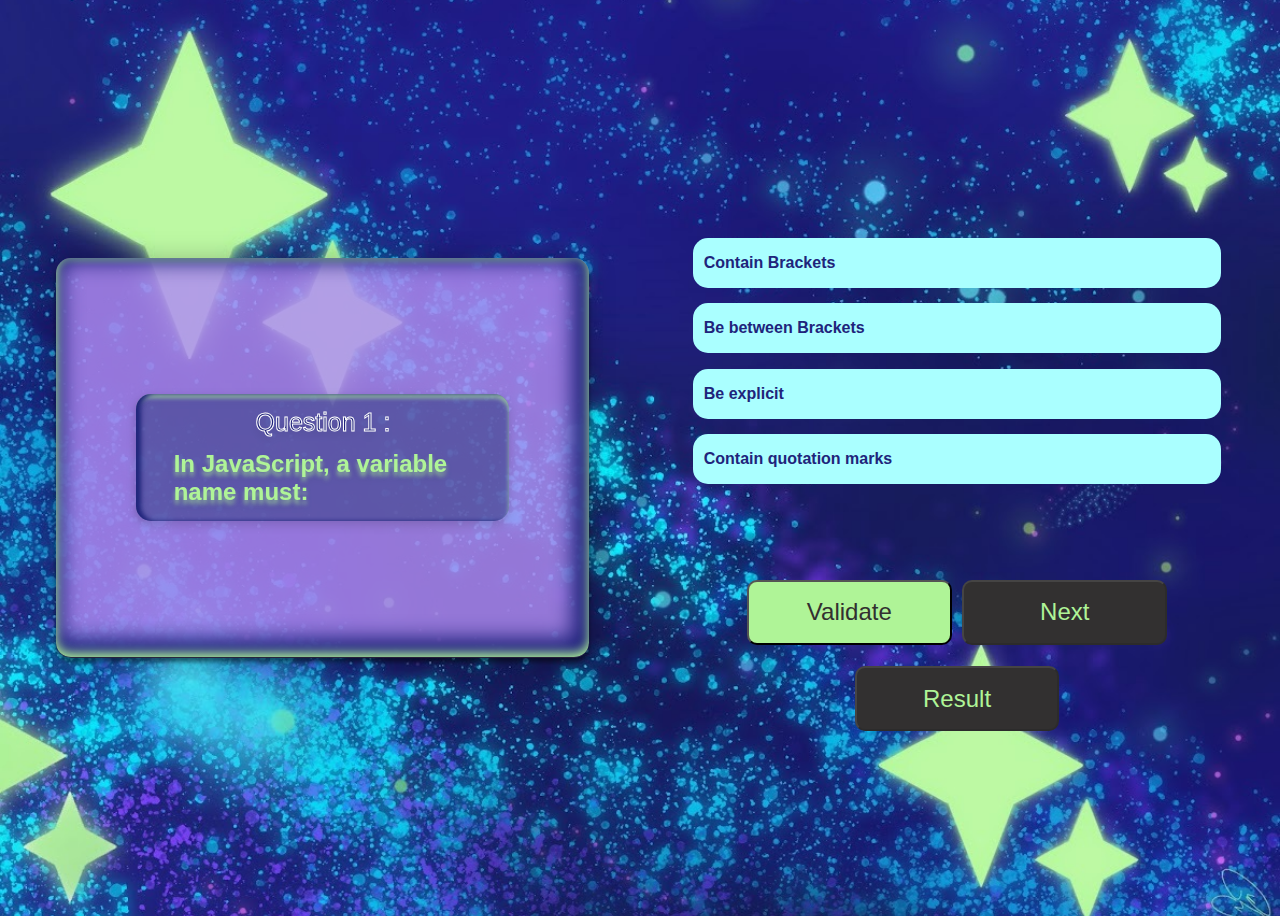
==== index.html @ 8a19ac08 "recreate" ====
<!DOCTYPE html>
<html lang="en">
<head>
    <meta charset="UTF-8">
    <meta http-equiv="X-UA-Compatible" content="IE=edge">
    <meta name="viewport" content="width=device-width, initial-scale=1.0">
    <link rel="stylesheet" href="style.css">
    <link href="https://fonts.cdnfonts.com/css/do-futuristic" rel="stylesheet">
    <link href="https://fonts.cdnfonts.com/css/axial-cut" rel="stylesheet">
    <link href="https://fonts.cdnfonts.com/css/sphere-next" rel="stylesheet">
    <link href="https://fonts.cdnfonts.com/css/alien-2" rel="stylesheet">
    

    <title>Quiz Game</title>
</head>
<body>
        <div class="quiz-container">
            <div id="questionBBox">
                
                <div class="star"></div>
                <div id="questionSBox">
                    <h2 id="numQuestion"> Question 1 :</h2>
                    <h2 id ="question"> Question</h2>
                </div>
                
            </div>
            <div id="answerBox">  
               <!--  <div id="score">
                     <h2> Score : </h2> 
                </div> -->
                <ul>
                    <li class="custom_a">
                        <input type="radio" name="answer" id="a" class="answer">
                        <label for="a" id="reponse_a">Answer</label>
                        
                    </li>
                    <li class="custom_b">
                        <input type="radio" name="answer" id="b" class="answer">
                        <label for="b" id="reponse_b">Answer</label>
                        
                    </li>
                    <li>
                        <input type="radio" name="answer" id="c" class="answer">
                        <label for="c" id="reponse_c">Answer</label>
                    </li>
                    <li>
                        <input type="radio" name="answer" id="d" class="answer">
                        <label for="d" id="reponse_d">Answer</label>
                        
                    </li>
                    
                </ul>
                    <div id="buttons">
                        <button  id = "btn"> Validate</button>
                        <button  id = "btn_suivant" class="btn_suivant_hover"> Next</button>
                        <button id="btn_resultat" class="btn_hover"onclick="window.location.href='score.html'">Result</button>

                    </div>
            </div>  
           
    </div>

    
    
        <script src="index2Marz.js"></script>
    
</body>
</html>
---- style.css ----
*{
    box-sizing: border-box;
    
    }
    
    @font-face {
        font-family: 'excelorateregular';
        src: url('excelorate-font-webfont.woff2') format('woff2'),
             url('excelorate-font-webfont.woff') format('woff');
        font-weight: normal;
        font-style: normal;
        
    }

    @font-face {
        font-family: 'Share Tech';
        src: url('https://fonts.googleapis.com/css2?family=Share+Tech&display=swap');
        font-weight: normal;
        font-style: normal;
    }

    
    body{
        display: flex;
        justify-content: center;
        align-items: center ;
        height: 100vh;
        background: url("BG.jpg") no-repeat center center fixed;
        -webkit-background-size: cover;
        -moz-background-size: cover;
        -o-background-size: cover;
        background-size: cover;
        cursor: url("cursor.cur"), auto;
    }
    .quiz-container{
        border-radius: 10px;
        display: flex;
        justify-content: center;
        align-items: center;
        width: 100%;
        height: 80%;
    }
    
    #questionBBox {
        display: flex;
        align-items: center;
        justify-content: center;
        width: 533px;
        height: 400px;
        filter: drop-shadow(0 0 0.75rem rgba(0, 0, 0, 0.25));
        background: rgba(184, 146, 255, 0.79);
        border-bottom: 1px solid rgba(0, 0, 0, 0.74);
        box-shadow: 0px 4px 4px rgba(0, 0, 0, 0.25), 
        0px 4px 4px rgba(0, 0, 0, 0.25), 
        inset 0px -4px 11px #AFF497, 
        inset -5px -7px 20px 12px #20247B, 
        inset 0px 4px 4px rgba(175, 244, 151, 0.64);
        border-radius: 15px;
    
        
    }
    
    /* .star{
        width: 9vw;
        height: 30vh;
        clip-path: polygon(50% 10%, 63% 35%, 100% 50%, 63% 64%, 50% 92%, 33% 65%, 0 50%, 35% 35%);
        margin-right: -20%;
        margin-top:-32%;
        margin-left: 15%;
        background-color: rgba(174, 244, 151, 0.4);
        position: relative;
        left: -7%;
        
        
    } */
    
    #questionSBox {
        width: 70%;
        height: auto;
        box-shadow: inset 5px 0px 4px #20247b, 
        inset 0px 4px 4px rgba(175, 244, 151, 0.64);
        filter: drop-shadow(0px 4px 4px rgba(0, 0, 0, 0.25));
        display: flex;
        flex-direction: column;
        justify-content: flex-start;
        align-items: center;
        background: rgba(54, 69, 145, 0.482);
        border-radius: 15px;
        padding-top: 3%;        
    }
    
    
    
    #question {
        color: #AFF497;
        text-shadow: 0px 4px 4px rgba(175, 244, 151, 0.64);
        background: none;
        margin: 0;
        padding-left: 10%;
        padding-right: 10%;
        padding-top: 4%;
        padding-bottom: 4%;
        font-family: 'Alien', sans-serif;
        
    
    }
    
    #numQuestion {
        color: #20247B;
       /*  text-shadow: 0px 4px 4px #FCF9F9; */
        font-family: 'Alien', sans-serif;
        font-style: normal;
        font-weight: 400;
        font-size: 25px;
        line-height: 25px;
        background: none;
        margin: 0;
        -webkit-text-stroke-width: 1px;
        -webkit-text-stroke-color: rgb(255, 255, 255);
    
    } 
    
    #numQuestion h2 {
        background: none;
    }
    
    #answerBox{
        width: 533px;
        height: 70%;
        display: flex;
        flex-direction: column;
        justify-content: center;
        align-items: center;
        margin-left: 8%;
        font-family: 'DO Futuristic', sans-serif;

    }
    
    

   /*  #score {
        height: 20%;
    } */
    
    #botBox {
        width: 533px;
        height: 80%;
        display: flex;
        flex-direction: column;
        justify-content: space-around;
        align-items: center;
        
        
    }
    
    #score p {
        color: #AFF497;
        text-shadow: 0px 4px 4px rgba(210, 250, 197, 0.64);
        background: none;
        font-size: 1.5rem;
        padding-top: 50%;
    }
    
    
    label {
        background: none;
        display: inline-block;
        width: 100%;
    }
    
    label:hover {
        cursor: url("cursor.cur"), auto;
    }
    

    input {
        display: none;
    }
    
    ul {
        padding: 0;
        height: 70%;
        width: 99%;
        margin-top: 6%;
    }
    
    
    li{
        list-style-type: none; 
        color: #20247B;
        font-weight: bold;
        width: 100%;
        margin-bottom: 3%;
        padding-bottom: 3%;
        padding-top: 3%;
        padding-left: 2%;
        border-radius: 15px;
        font-size: 1rem;
        font-family: "Share Tech", sans-serif;
        background-color: #AAFFFF;

         
    }


    li:hover {
        filter: drop-shadow(0px 4px 4px rgba(0, 0, 0, 0.25));
        border-style: hidden;
        outline: none;
        box-shadow: 1px 1px 30px 5px #0ff;
        cursor: url("cursor.cur"), auto;
        
    }

    
    #buttons {
        display: flex;
        flex-wrap: wrap;
        flex-direction: row;
        height: 30%;
        width: 100%;
        justify-content: center;
        align-items: center;
        margin-top: 4%;
    }
    
    #btn {
        background-color: #AFF497;
        border-radius: 10px;
        width: 16vw;
        margin-right: 2%;
        height: 50%;
        font-size: 1.5rem;
        color: #323030;
        font-family: 'Alien', sans-serif;
        
    }
    
    #btn:hover {
        background: radial-gradient(#7c51ccb4, #B892FF);
        box-shadow: 0px 0px 12px #AFF497, inset 0px 0px 10px 20px #20257b7c,
        inset 0px 0px 0px 0px #7c51cc9e, inset 0px -4px 11px #AFF497;
        cursor: url("cursor.cur"), auto;
    }
    
    #btn:hover {
        text-shadow: 0px 1px 0px;
        transition-timing-function: ease;
        transition: 0.4s;
        color: #AFF497;
        box-shadow: 0px 0px 12px #AFF497;
        border-radius: 15px;
        cursor: url("cursor.cur"), auto;
    }
    
    
    #btn_suivant {
        background-color: #323030;
        border-radius: 10px;
        width: 16vw;
        height: 50%;
        color: #AFF497;
        font-size: 1.5rem;
        font-family: 'Alien', sans-serif;
        cursor: url("cursor.cur"), auto;
    
    }
    
    
    .btn_suivant_hover:hover  {
        background: radial-gradient(#7c51ccb4, #B892FF);
        box-shadow: 0px 0px 12px #AFF497, inset 0px 0px 10px 20px #20257b7c,
        inset 0px 0px 0px 0px #7c51cc9e, inset 0px -4px 11px #AFF497;
        text-shadow: 0px 1px 0px;
        transition-timing-function: ease;
        transition: 0.4s;
        color: #AFF497;
        box-shadow: 0px 0px 12px #AFF497;
        border-radius: 15px;
        cursor: url("cursor.cur"), auto;

    }

    #btn_resultat{
        background-color: #323030;
        border-radius: 10px;
        width: 16vw;
        height: 50%;
        color: #AFF497;
        font-size: 1.5rem;
        margin-top: 4%;
        font-family: 'Alien', sans-serif;
        cursor: url("cursor.cur"), auto;
    }

    .btn_hover:hover{
        background: radial-gradient(#7c51ccb4, #B892FF);
        box-shadow: 0px 0px 12px #AFF497, inset 0px 0px 10px 20px #20257b7c,
        inset 0px 0px 0px 0px #7c51cc9e, inset 0px -4px 11px #AFF497;
        text-shadow: 0px 1px 0px;
        transition-timing-function: ease;
        transition: 0.4s;
        color: #AFF497;
        box-shadow: 0px 0px 12px #AFF497;
        border-radius: 15px;
        cursor: url("cursor.cur"), auto;
    }



    

    
                                            /* Slide score */
    
    
     #resultatSlide {
        width: 100%;
        height: 100%;
        display: flex;
        justify-content: space-around;
        align-items: center;

        
    }
    
    #leftColumn {
        display: flex;
        flex-direction: column;
        justify-content: center;
        align-items: center;
        width: 50%;
        height: auto;
        align-items: center;
    }
    
    #congratsMesgBox{
        color: rgba(32, 35, 123, 0.75);
        text-align: center;
        font-family: "Share Tech", sans-serif;
        border-style: hidden;
        outline: none;
        box-shadow: 1px 1px 30px 5px #0ff;
        background-color: #AAFFFF;
        height: 210px;
        width: 435px;
        filter: drop-shadow(0px 4px 4px rgba(0, 0, 0, 0.25));
        border-radius: 15px;
        padding-left: 42px;
        padding-right: 42px;
        padding-top: 10px;
        padding-bottom: 10px;
        display: flex;
        flex-direction: row;
        margin-top: 7%;
        
    }
    
    #congratsMesgBox p{
        background-color: #AAFFFF;
        font-weight: 700;
        font-size: 1rem;
        line-height: 14px;
        display: flex;
        align-items: center;
        color: rgba(32, 36, 123, 0.75);
        font-family: "Share Tech", sans-serif;
    
    }
    
    
    #scoreBox {
        display: flex;
        background-color: rgba(184, 146, 255, 0.79);
        border-radius: 15px;
        border-bottom: 1px solid rgba(0, 0, 0, 0.74);
        width: 352px;
        height: 202px;
        box-shadow: 0px 4px 4px rgba(0, 0, 0, 0.25), 
        0px 4px 4px rgba(0, 0, 0, 0.25), 
        inset 0px -4px 11px #AFF497, 
        inset -5px -7px 20px 12px #20247B, 
        inset 0px 4px 4px rgba(175, 244, 151, 0.64);
        justify-content: center;
        align-items: center;
    
    }
    
    #miniScoreBox {
        width: 292.28px;
        height: 113px;
        background-color: rgba(175, 244, 151, 1);
        box-shadow: 6px 7px 16px #20247B, inset 0px 0px 4px 15px rgba(184, 146, 255, 0.48);
        border-radius: 15px;
        display: flex;
        justify-content: center;
        align-items: center;
        -webkit-text-stroke-width: 0.5px;
        -webkit-text-stroke-color: rgb(0, 0, 0);
        filter: drop-shadow(3px 4px 10px rgb(87, 40, 119));
        box-shadow: 2px 4px 4px 2px #C5E8BA inset, 1px 1px 30px 5px #AFF497;
        border-radius: 15px;
    
    }
    
    #miniScoreBox p {
        font-weight: 400;
        font-size: 72px;
        line-height: 59px;
        color: #B892FF;
        text-shadow: 0px 4px 4px rgba(0, 0, 0, 0.25);
        background: none;
        font-family: 'Excelorate', Arial, Helvetica, sans-serif;
    
    }
    
    #rightColumn {
        display: flex;
        align-items: center;
        flex-direction: column;
        justify-content: center;
        width: 50%;
        height: 70%;
    }
    
    #resultatIllustration {
        width: 80%;
        height: 80%;
        filter: drop-shadow(0 0 0.75rem rgba(0, 0, 0, 0.25));
        background: rgba(184, 146, 255, 0.79);
        border-bottom: 1px solid rgba(0, 0, 0, 0.74);
        box-shadow: 0px 4px 4px rgba(0, 0, 0, 0.25), 
        0px 4px 4px rgba(0, 0, 0, 0.25), 
        inset 0px -4px 11px #AFF497, 
        inset -5px -7px 20px 12px #20247B, 
        inset 0px 4px 4px rgba(175, 244, 151, 0.64);
        border-radius: 15px;
        list-style-type: none;
        padding: 15px;
        background-color: rgba(184, 146, 255, 0.79);
        display: flex;
        justify-content: center;
        align-items: center;
        
        
    }

    #resultatIllustration img {  
        width: 75%;
        height: auto;
        background: none;
    }
    
    #backBtnCase {
        margin-top: 5%;
    }

    #backBtn{
        background-color: #AFF497;
        border-radius: 10px;
        width: 100%;
        margin-right: 2%;
        height: 100%;
        font-size: 1.5rem;
        color: #323030;
        font-family: 'Alien', sans-serif;
        cursor: url("cursor.cur"), auto;
        
    }

    #backBtn:hover {
        background: radial-gradient(#7c51ccb4, #B892FF);
        box-shadow: 0px 0px 12px #AFF497, inset 0px 0px 10px 20px #20257b7c,
        inset 0px 0px 0px 0px #7c51cc9e, inset 0px -4px 11px #AFF497;
        text-shadow: 0px 1px 0px;
        transition-timing-function: ease;
        transition: 0.4s;
        color: #AFF497;
        box-shadow: 0px 0px 12px #AFF497;
        border-radius: 15px;
        cursor: url("cursor.cur"), auto;
    }


    @media screen and (max-width: 812px) {
        body {
          display: flex;
          flex-wrap: nowrap;
          flex-flow: column nowrap;
          justify-content: space-between;
          align-items: center;
          margin-bottom: 2vh;
          margin-top: 2vh;
          padding: auto;
          height: fit-content;
        }

        /* #rightColumn, #leftColumn {
          width: 30vw;
          height: 30vh;
        } */

        #resultatSlide {
            display: flex;
            flex-direction: column;
            flex-wrap: nowrap;
        }

        #rightColumn {
            margin-top: 10%;
        }
        /* #resultatIllustration{
            width: 91vw;
            height: 45vh;
            
        } */

        #congratsMesgBox {
            margin-top: 15%;
            width: 55vw;
            height: auto;
            font-family: 'DO Futuristic', sans-serif;
        }

        #congratsMesgBox p {
            font-size: 12px;
        }

        #backBtnCase {
            margin-top: 10%;
            
        }

        #resultatIllustration{
            width: 55vw;
        }

        #scoreBox {
            width: 55vw;
        }

        #miniScoreBox{
            width: 40vw;
            font-family: 'DO Futuristic', sans-serif;
        }
        
        #miniScoreBox p {
            width: auto;
            font-size: 5.5vw;
        }

        
      }
      
      
      
      @media screen and (max-width: 980px) {
        body {
            display: flex;
            flex-wrap: nowrap;
            flex-flow: column nowrap;
            justify-content: space-between;
            align-items: center;
            margin-bottom: 2vh;
            margin-top: 2vh;
            padding: auto;
            height: fit-content;
          }

        #btn_suivant {
            background-color: #323030;
            border-radius: 10px;
            width: 40%;
            height: 50%;
            color: #AFF497;
            font-size: 1.5rem;
            
        
        }
        .quiz-container{
            flex-direction: column;
        }

        #answerBox{
            margin: 0;
            width: 50vw;
        }

        #questionBBox {
            width: 50vw;
            height: 50vh;
            justify-content: center;
            align-items: center;
        }

        #questionSBox {
            width: 30vw;
            margin: 0;
            text-align: center;
            
        }

        #questionSBox h2 {
            font-size: 4vh;
        }

        .star {
            display: none;
        }
        #buttons {
            display: flex;
            flex-wrap: wrap;
            flex-direction: row;
            height: 30%;
            width: 100%;
            justify-content: center;
            align-items: center;
            margin-top: 4%;
        }
        
        #btn {
            background-color: #AFF497;
            border-radius: 10px;
            width: 40%;
            margin-right: 2%;
            height: 50%;
            font-size: 1.5rem;
            color: #323030;
            
        }
        
        
        #btn_suivant {
            background-color: #323030;
            border-radius: 10px;
            width: 40%;
            height: 50%;
            color: #AFF497;
            font-size: 1.5rem;
        
        }
        
    
        #btn_resultat{
            background-color: #323030;
            border-radius: 10px;
            width: 40%;
            height: 50%;
            color: #AFF497;
            font-size: 1.5rem;
            margin-top: 4%;
        }
      }


      @media screen and (max-width: 600px){

        li {
            font-size: 0.8rem;
        }

        #questionBBox {
            width: 10vw;
            height: 30vh;
            justify-content: center;
            align-items: center;
        }

        #questionSBox {
            width: 40vw;
            height: auto;
            margin: 0;
            text-align: center;
            padding-bottom: 0;
            margin-bottom: 0;
            
        }

        #questionSBox h2 {
            font-size: 2vh;
        }

        #question {
            margin: 0;
            padding:0.5%;
            padding-bottom: 5%;
            
            
        }
        #numQuestion{
            margin: 0;
            padding-top: 1%;
        }
        #questionBBox {
            width: 50vw;

        }

        #btn {
            background-color: #AFF497;
            border-radius: 10px;
            width: 40%;
            margin-right: 2%;
            height: 50%;
            font-size: 1rem;
            color: #323030;
            
        }
        
        
        #btn_suivant {
            background-color: #323030;
            border-radius: 10px;
            width: 40%;
            height: 50%;
            color: #AFF497;
            font-size: 1rem;
        
        }
        
    
        #btn_resultat{
            background-color: #323030;
            border-radius: 10px;
            width: 40%;
            height: 50%;
            color: #AFF497;
            font-size: 1rem;
            margin-top: 4%;
        }
        
       
        
      }
      

      
      
    @media screen and (max-width: 380px){
      
      #btn {
        background-color: #AFF497;
        border-radius: 10px;
        width: 40%;
        margin-right: 2%;
        height: 50%;
        font-size: 0.5rem;
        color: #323030;
        
    }
    
    #questionSBox h2 {
        font-size: 0.5rem;
    }

    #btn_suivant {
        background-color: #323030;
        border-radius: 10px;
        width: 40%;
        height: 50%;
        color: #AFF497;
        font-size: 0.5rem;
    
    }
    

    #btn_resultat{
        background-color: #323030;
        border-radius: 10px;
        width: 40%;
        height: 50%;
        color: #AFF497;
        font-size: 0.5rem;
        margin-top: 4%;
    }

    #questionBBox {
        width: 50vw;
        height: 20vh;
        justify-content: center;
        align-items: center;
    }
      
    li {
        font-size: 0.5rem;
    }
}
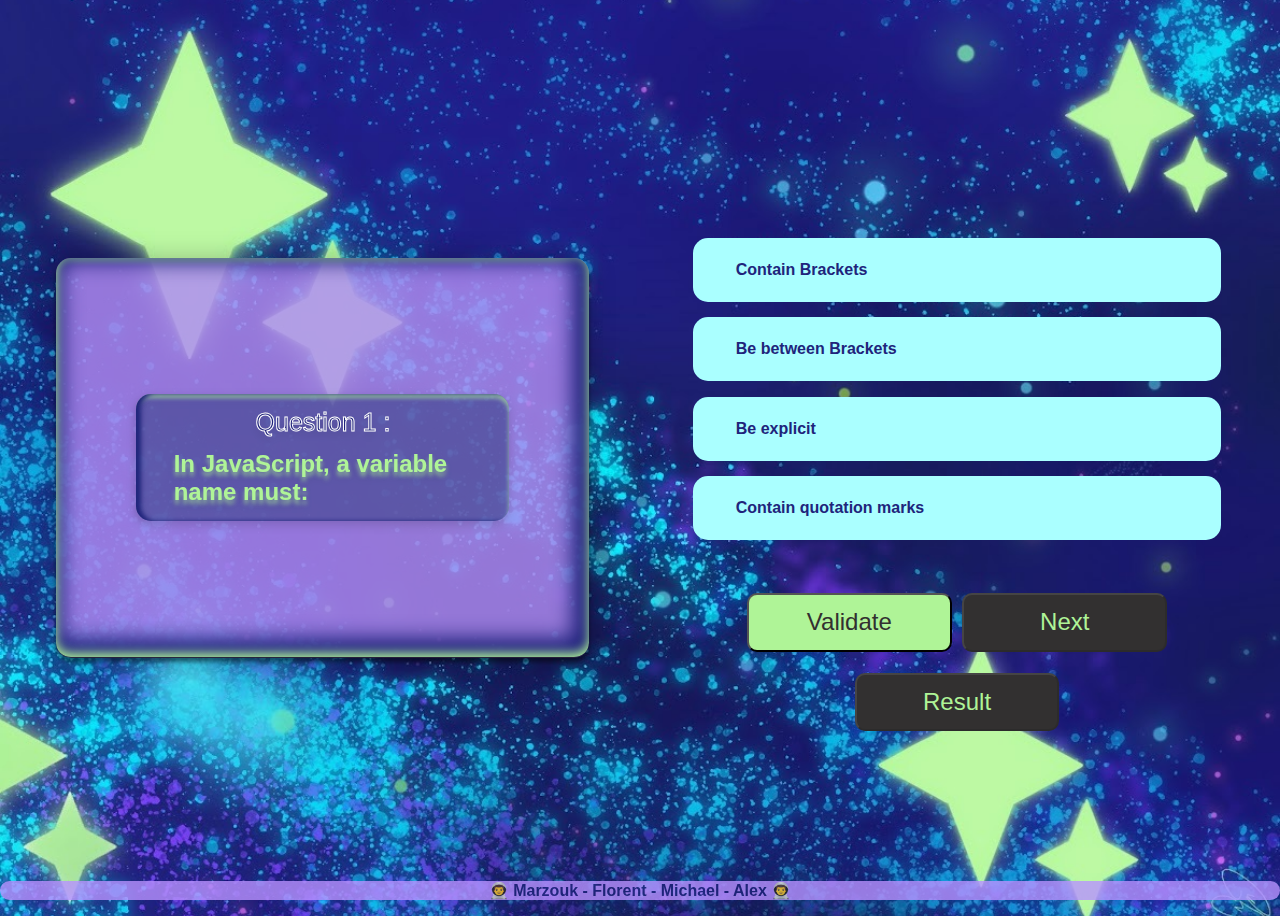
==== commit 6315f234: "footer + question correction JS/css effect click" ====
--- a/index.html
+++ b/index.html
@@ -28,7 +28,7 @@
                <!--  <div id="score">
                      <h2> Score : </h2> 
                 </div> -->
-                <ul>
+                <ul class="radio-button">
                     <li class="custom_a">
                         <input type="radio" name="answer" id="a" class="answer">
                         <label for="a" id="reponse_a">Answer</label>
@@ -56,7 +56,14 @@
                         <button id="btn_resultat" class="btn_hover"onclick="window.location.href='score.html'">Result</button>
 
                     </div>
+
+                    
             </div>  
+            <div id="footer">
+                <footer>
+                    <p class="text-center"> 👨‍🚀  Marzouk  -  Florent  -  Michael  -  Alex  👨‍🚀</p>
+                </footer>
+                </div>
            
     </div>
 
--- a/style.css
+++ b/style.css
@@ -172,6 +172,9 @@
         cursor: url("cursor.cur"), auto;
     }
     
+    label:focus-within {
+        color: var(--form-control-color);
+      }
 
     input {
         display: none;
@@ -307,9 +310,61 @@
     }
 
 
-
-    
-
+    input[type="checkbox"],
+    input[type="radio"] {
+    position: absolute;
+    opacity: 0;
+    z-index: -1;
+    
+    }
+    label {
+    position: relative;
+    margin-right: 1em;
+    padding-left: 2em;
+    padding-right: 1em;
+    line-height: 2;
+    cursor: url("cursor.cur"), auto;
+    }
+
+    input[type="radio"] + label::before {
+    border-radius: 1em;
+    }
+
+    /* Checked */
+    input[type="checkbox"]:checked + label,
+    input[type="radio"]:checked + label {
+    padding-left: 1em;
+    }
+    
+
+    /* Transition */
+    label,
+    label::before {
+    -webkit-transition: .25s all ease;
+    -o-transition: .25s all ease;
+    transition: .25s all ease;
+    }
+    
+    #footer{
+        background-color: #B892FF;
+        opacity: 0.80;
+        color: #20237B;
+        position:fixed;
+        bottom:0;
+        font-family: 'Axial cut', sans-serif;
+        font-size: medium;
+        border-radius: 15px;
+        padding: 0px;
+        padding-top:0px;
+        margin: 0px;
+        width:100%;
+        text-align:center;
+    }
+    #footer p{
+      padding:0;
+      margin:0;
+      font-weight: bold;
+    }
     
                                             /* Slide score */
     
